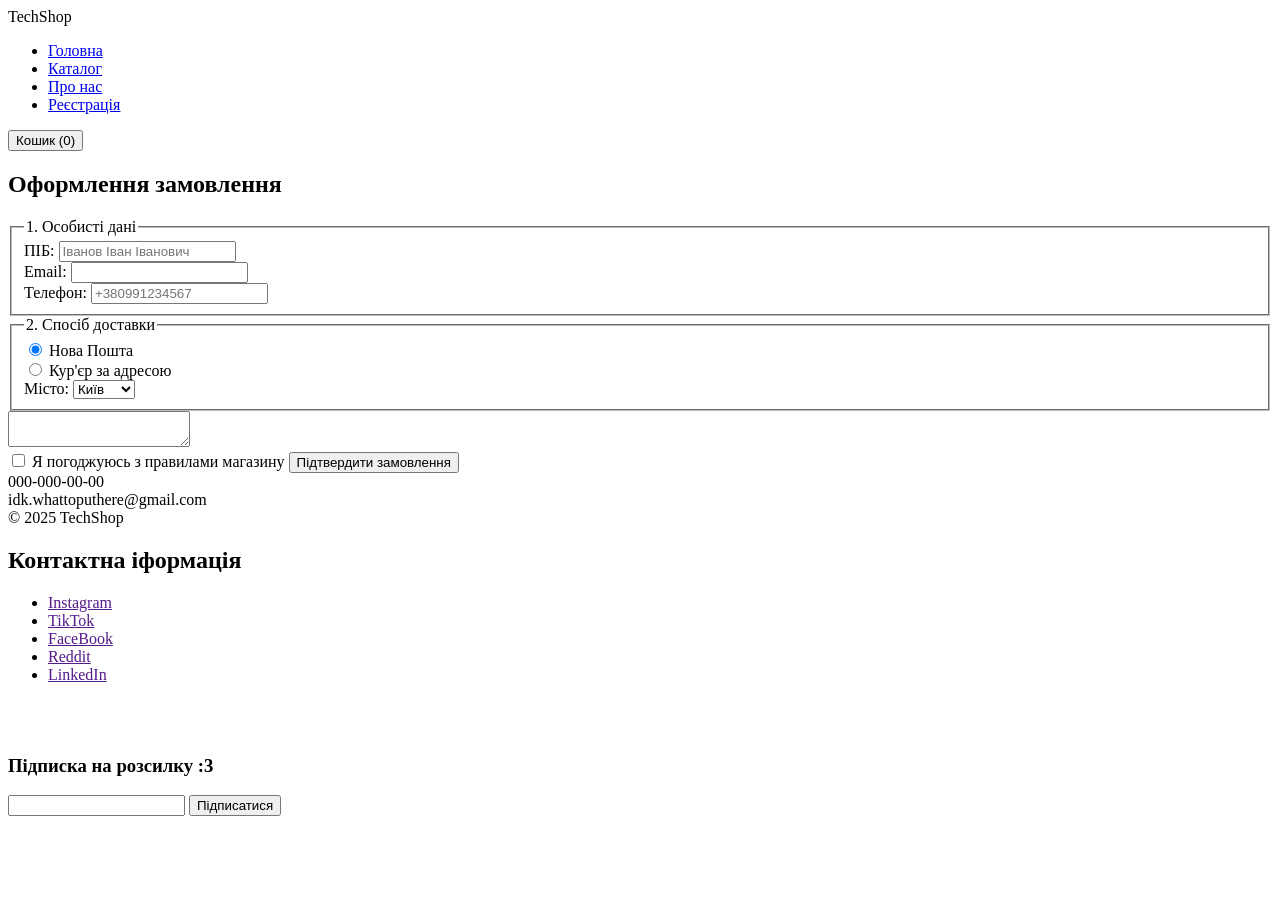
==== checkout.html @ 02743cd8 "lab6_updt" ====
<!DOCTYPE html>
<html lang="en">
<head>
    <meta charset="UTF-8">
    <meta name="viewport" content="width=device-width, initial-scale=1.0">
    <title>TechShop - Магазин гаджетів</title>
    
    <link rel="preconnect" href="https://fonts.googleapis.com">
    <link rel="preconnect" href="https://fonts.gstatic.com" crossorigin>
    <link href="https://fonts.googleapis.com/css2?family=Inter:wght@400;600;700&display=swap" rel="stylesheet">
    
    <link rel="stylesheet" href="./assets/css/style.css">
</head>

<body>
<header class="header">
  <div class="logo">TechShop</div>
       
  <nav class="main-nav">
    <ul class="nav-list">
      <li><a href="./index.html">Головна</a></li>
      <li><a href="#">Каталог</a></li>
      <li><a href="#">Про нас</a></li>
      <li><a href="#">Реєстрація</a></li>
    </ul>
  </nav>

  <div class="user-actions">
    <button class="btn btn-cart">Кошик (0)</button>
  </div>
</header>

<main>
    <h2>Оформлення замовлення</h2>

    <form action="#" method="POST" class="checkout-form">
<!-- Блок 1: Особисті дані -->   
<fieldset>
    <legend>1. Особисті дані</legend>
    <div class="form-group">
      <label for="fullName">ПІБ:</label>
      <input
        type="text"
        id="fullName"
        name="fullName"
        required
        placeholder="Іванов Іван Іванович"
      />
    </div>


    <div class="form-group">
      <label for="email">Email:</label>
      <input type="email" id="email" name="email" required />
    </div>
    <div class="form-group">
      <label for="phone">Телефон:</label>
      <!-- Валідація на 10-12 цифр + код країни -->
      <input
        type="tel"
        id="phone"
        name="phone"
        pattern="[\+]\d{2}\d{10}"
        placeholder="+380991234567"
        required
        title="Формат: +380XXXXXXXXX"
      />
    </div>
  </fieldset>

<!-- Блок 2: Доставка-->   
    <fieldset>
        <legend>2. Спосіб доставки</legend>
        <div class="form-radio">
        <input
            type="radio"
            id="deliveryNova"
            name="delivery"
            value="nova_poshta"
            checked
        />
        <label for="deliveryNova">Нова Пошта</label>
        </div>
        <div class="form-radio">
        <input
            type="radio"
            id="deliveryCourier"
            name="delivery"
            value="courier"
        />
        <label for="deliveryCourier">Кур'єр за адресою</label>
        </div>
    
        <div class="form-group">
        <label for="city">Місто:</label>
        <select id="city" name="city">
            <option value="kyiv">Київ</option>
            <option value="lviv">Львів</option>
            <option value="odesa">Одеса</option>
        </select>
        </div>
    </fieldset>

<!-- Блок 3: Коментар та згода -->   
    <textarea>
    </textarea>

    <br>
    <label>
      <input type="checkbox" required> Я погоджуюсь з правилами магазину</input>
    </label>
    
    <button type="submit" class="btn btn-primary">Підтвердити замовлення</button>

</main>





<footer>
    000-000-00-00 <br>
    idk.whattoputhere@gmail.com <br>
    &copy; 2025 TechShop


    <section>
        <h2 id = "ci">Контактна іформація</h2>
    </section>
    <nav>
      <ul>
        <li><a href="">Instagram</a></li>
        <li><a href="">TikTok</a></li>
        <li><a href="">FaceBook</a></li>
        <li><a href="">Reddit</a></li>
        <li><a href="">LinkedIn</a></li>
      </ul>
    </nav>
    <br><br>
    <form action="#">
        <h3>Підписка на розсилку :3</h3>
        <input type="email">
        <button>Підписатися</button>
    </form>
    <br><br>
</footer>

</body>

</html>
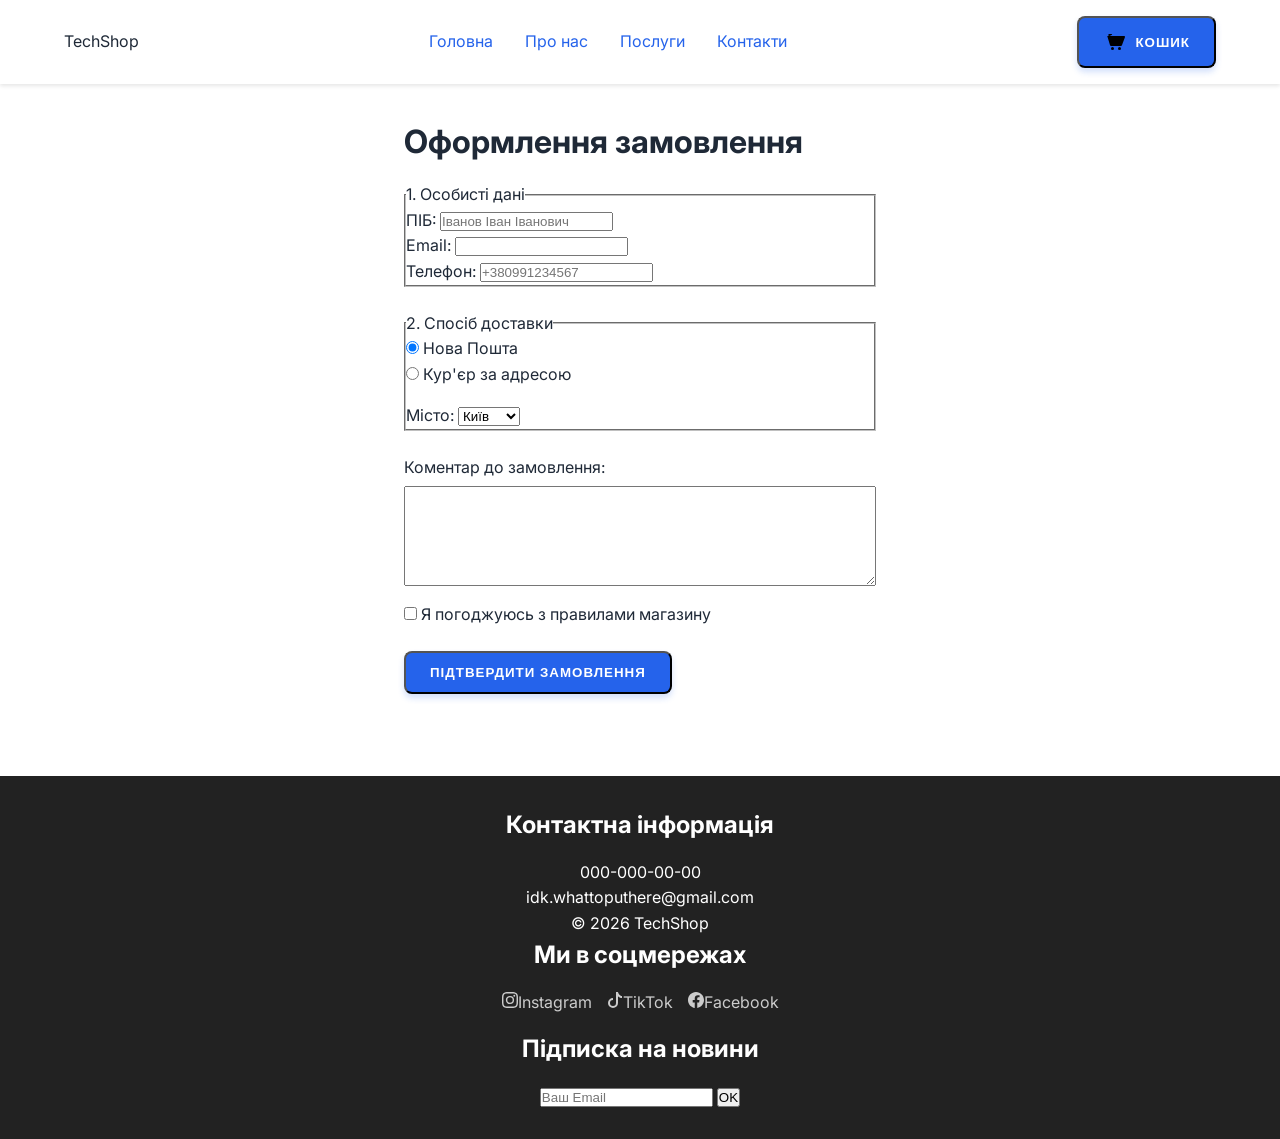
==== commit 9d34defc: "Add inline SVGs and refine mobile responsive view" ====
--- a/checkout.html
+++ b/checkout.html
@@ -1,150 +1,138 @@
 <!DOCTYPE html>
-<html lang="en">
+<html lang="uk">
 <head>
     <meta charset="UTF-8">
     <meta name="viewport" content="width=device-width, initial-scale=1.0">
-    <title>TechShop - Магазин гаджетів</title>
-    
+    <title>TechShop - Оформлення замовлення</title>
     <link rel="preconnect" href="https://fonts.googleapis.com">
     <link rel="preconnect" href="https://fonts.gstatic.com" crossorigin>
     <link href="https://fonts.googleapis.com/css2?family=Inter:wght@400;600;700&display=swap" rel="stylesheet">
-    
-    <link rel="stylesheet" href="./assets/css/style.css">
+    <link rel="stylesheet" href="assets/css/normalize.css">
+    <link rel="stylesheet" href="assets/css/style.css">
 </head>
+<body>
 
-<body>
 <header class="header">
-  <div class="logo">TechShop</div>
-       
-  <nav class="main-nav">
-    <ul class="nav-list">
-      <li><a href="./index.html">Головна</a></li>
-      <li><a href="#">Каталог</a></li>
-      <li><a href="#">Про нас</a></li>
-      <li><a href="#">Реєстрація</a></li>
-    </ul>
-  </nav>
+    <div class="logo">TechShop</div>
 
-  <div class="user-actions">
-    <button class="btn btn-cart">Кошик (0)</button>
-  </div>
+    <button class="menu-toggle" aria-label="Відкрити меню">
+        <svg viewBox="0 0 100 80" width="40" height="40">
+            <rect width="100" height="20" rx="10"></rect>
+            <rect y="30" width="100" height="20" rx="10"></rect>
+            <rect y="60" width="100" height="20" rx="10"></rect>
+        </svg>
+    </button>
+
+    <nav class="main-nav">
+        <ul>
+            <li><a href="index.html">Головна</a></li>
+            <li><a href="#">Про нас</a></li>
+            <li><a href="#">Послуги</a></li>
+            <li><a href="#">Контакти</a></li>
+        </ul>
+    </nav>
+
+    <div class="user-actions">
+        <button class="btn btn-cart">
+            <svg width="24" height="24" viewBox="0 0 24 24">
+                <circle cx="16.5" cy="18.5" r="1.5"/>
+                <circle cx="9.5" cy="18.5" r="1.5"/>
+                <path d="M18 16H8a1 1 0 0 1-.958-.713L4.256 6h2a1 1 0 0 1 0-2h2a1 1 0 0 1 .958.713L6.344 6H21a1 1 0 0 1 .937 1.352l-3 8A1 1 0 0 1 18 16z"/>
+            </svg>
+            Кошик
+        </button>
+    </div>
 </header>
 
-<main>
-    <h2>Оформлення замовлення</h2>
+<main class="page-layout" style="display: block; max-width: 600px; margin: 0 auto;">
+    <h1>Оформлення замовлення</h1>
 
     <form action="#" method="POST" class="checkout-form">
-<!-- Блок 1: Особисті дані -->   
-<fieldset>
-    <legend>1. Особисті дані</legend>
-    <div class="form-group">
-      <label for="fullName">ПІБ:</label>
-      <input
-        type="text"
-        id="fullName"
-        name="fullName"
-        required
-        placeholder="Іванов Іван Іванович"
-      />
-    </div>
+        <fieldset>
+            <legend>1. Особисті дані</legend>
+            <div class="form-group">
+                <label for="fullName">ПІБ:</label>
+                <input type="text" id="fullName" name="fullName" required placeholder="Іванов Іван Іванович">
+            </div>
 
+            <div class="form-group">
+                <label for="email">Email:</label>
+                <input type="email" id="email" name="email" required>
+            </div>
 
-    <div class="form-group">
-      <label for="email">Email:</label>
-      <input type="email" id="email" name="email" required />
-    </div>
-    <div class="form-group">
-      <label for="phone">Телефон:</label>
-      <!-- Валідація на 10-12 цифр + код країни -->
-      <input
-        type="tel"
-        id="phone"
-        name="phone"
-        pattern="[\+]\d{2}\d{10}"
-        placeholder="+380991234567"
-        required
-        title="Формат: +380XXXXXXXXX"
-      />
-    </div>
-  </fieldset>
+            <div class="form-group">
+                <label for="phone">Телефон:</label>
+                <input type="tel" id="phone" name="phone" pattern="[\+]\d{2}\d{10}" placeholder="+380991234567" required title="Формат: +380XXXXXXXXX">
+            </div>
+        </fieldset>
 
-<!-- Блок 2: Доставка-->   
-    <fieldset>
-        <legend>2. Спосіб доставки</legend>
-        <div class="form-radio">
-        <input
-            type="radio"
-            id="deliveryNova"
-            name="delivery"
-            value="nova_poshta"
-            checked
-        />
-        <label for="deliveryNova">Нова Пошта</label>
+        <fieldset style="margin-top: 1.5rem;">
+            <legend>2. Спосіб доставки</legend>
+            <div class="form-radio">
+                <input type="radio" id="deliveryNova" name="delivery" value="nova_poshta" checked>
+                <label for="deliveryNova">Нова Пошта</label>
+            </div>
+            <div class="form-radio">
+                <input type="radio" id="deliveryCourier" name="delivery" value="courier">
+                <label for="deliveryCourier">Кур'єр за адресою</label>
+            </div>
+        
+            <div class="form-group" style="margin-top: 1rem;">
+                <label for="city">Місто:</label>
+                <select id="city" name="city">
+                    <option value="kyiv">Київ</option>
+                    <option value="lviv">Львів</option>
+                    <option value="odesa">Одеса</option>
+                </select>
+            </div>
+        </fieldset>
+
+        <div style="margin-top: 1.5rem;">
+            <label>Коментар до замовлення:</label>
+            <textarea style="width: 100%; height: 100px; display: block; margin-top: 5px;"></textarea>
         </div>
-        <div class="form-radio">
-        <input
-            type="radio"
-            id="deliveryCourier"
-            name="delivery"
-            value="courier"
-        />
-        <label for="deliveryCourier">Кур'єр за адресою</label>
+
+        <div style="margin-top: 1rem;">
+            <label>
+                <input type="checkbox" required> Я погоджуюсь з правилами магазину
+            </label>
         </div>
-    
-        <div class="form-group">
-        <label for="city">Місто:</label>
-        <select id="city" name="city">
-            <option value="kyiv">Київ</option>
-            <option value="lviv">Львів</option>
-            <option value="odesa">Одеса</option>
-        </select>
-        </div>
-    </fieldset>
 
-<!-- Блок 3: Коментар та згода -->   
-    <textarea>
-    </textarea>
-
-    <br>
-    <label>
-      <input type="checkbox" required> Я погоджуюсь з правилами магазину</input>
-    </label>
-    
-    <button type="submit" class="btn btn-primary">Підтвердити замовлення</button>
-
+        <button type="submit" class="btn" style="margin-top: 1.5rem;">Підтвердити замовлення</button>
+    </form>
 </main>
 
+<footer>
+    <div class="footer-container">
+        
+        <div class="footer-section">
+            <h2>Контактна інформація</h2>
+            <p class="footer-phone">000-000-00-00</p>
+            <p class="footer-email">idk.whattoputhere@gmail.com</p>
+            <p class="footer-copy">&copy; 2026 TechShop</p>
+        </div>
 
+        <div class="footer-section">
+            <h2>Ми в соцмережах</h2>
+            <nav>
+                <ul class="social-links">
+                    <li><a href="#"><svg xmlns="http://www.w3.org/2000/svg" width="16" height="16" fill="currentColor" class="bi bi-instagram" viewBox="0 0 16 16"><path d="M8 0C5.829 0 5.556.01 4.703.048 3.85.088 3.269.222 2.76.42a3.9 3.9 0 0 0-1.417.923A3.9 3.9 0 0 0 .42 2.76C.222 3.268.087 3.85.048 4.7.01 5.555 0 5.827 0 8.001c0 2.172.01 2.444.048 3.297.04.852.174 1.433.372 1.942.205.526.478.972.923 1.417.444.445.89.719 1.416.923.51.198 1.09.333 1.942.372C5.555 15.99 5.827 16 8 16s2.444-.01 3.298-.048c.851-.04 1.434-.174 1.943-.372a3.9 3.9 0 0 0 1.416-.923c.445-.445.718-.891.923-1.417.197-.509.332-1.09.372-1.942C15.99 10.445 16 10.173 16 8s-.01-2.445-.048-3.299c-.04-.851-.175-1.433-.372-1.941a3.9 3.9 0 0 0-.923-1.417A3.9 3.9 0 0 0 13.24.42c-.51-.198-1.092-.333-1.943-.372C10.443.01 10.172 0 7.998 0zm-.717 1.442h.718c2.136 0 2.389.007 3.232.046.78.035 1.204.166 1.486.275.373.145.64.319.92.599s.453.546.598.92c.11.281.24.705.275 1.485.039.843.047 1.096.047 3.231s-.008 2.389-.047 3.232c-.035.78-.166 1.203-.275 1.485a2.5 2.5 0 0 1-.599.919c-.28.28-.546.453-.92.598-.28.11-.704.24-1.485.276-.843.038-1.096.047-3.232.047s-2.39-.009-3.233-.047c-.78-.036-1.203-.166-1.485-.276a2.5 2.5 0 0 1-.92-.598 2.5 2.5 0 0 1-.6-.92c-.109-.281-.24-.705-.275-1.485-.038-.843-.046-1.096-.046-3.233s.008-2.388.046-3.231c.036-.78.166-1.204.276-1.486.145-.373.319-.64.599-.92s.546-.453.92-.598c.282-.11.705-.24 1.485-.276.738-.034 1.024-.044 2.515-.045zm4.988 1.328a.96.96 0 1 0 0 1.92.96.96 0 0 0 0-1.92m-4.27 1.122a4.109 4.109 0 1 0 0 8.217 4.109 4.109 0 0 0 0-8.217m0 1.441a2.667 2.667 0 1 1 0 5.334 2.667 2.667 0 0 1 0-5.334"/></svg>Instagram</a></li>
+                    <li><a href="#"><svg xmlns="http://www.w3.org/2000/svg" width="16" height="16" fill="currentColor" class="bi bi-tiktok" viewBox="0 0 16 16"><path d="M9 0h1.98c.144.715.54 1.617 1.235 2.512C12.895 3.389 13.797 4 15 4v2c-1.753 0-3.07-.814-4-1.829V11a5 5 0 1 1-5-5v2a3 3 0 1 0 3 3z"/></svg>TikTok</a></li>
+                    <li><a href="#"><svg xmlns="http://www.w3.org/2000/svg" width="16" height="16" fill="currentColor" class="bi bi-facebook" viewBox="0 0 16 16"><path d="M16 8.049c0-4.446-3.582-8.05-8-8.05C3.58 0-.002 3.603-.002 8.05c0 4.017 2.926 7.347 6.75 7.951v-5.625h-2.03V8.05H6.75V6.275c0-2.017 1.195-3.131 3.022-3.131.876 0 1.791.157 1.791.157v1.98h-1.009c-.993 0-1.303.621-1.303 1.258v1.51h2.218l-.354 2.326H9.25V16c3.824-.604 6.75-3.934 6.75-7.951"/></svg>Facebook</a></li>
+                </ul>
+            </nav>
+        </div>
 
+        <div class="footer-section">
+            <h2>Підписка на новини</h2>
+            <form class="footer-form">
+                <input type="email" placeholder="Ваш Email" aria-label="Email для підписки">
+                <button type="submit">OK</button>
+            </form>
+        </div>
 
-
-<footer>
-    000-000-00-00 <br>
-    idk.whattoputhere@gmail.com <br>
-    &copy; 2025 TechShop
-
-
-    <section>
-        <h2 id = "ci">Контактна іформація</h2>
-    </section>
-    <nav>
-      <ul>
-        <li><a href="">Instagram</a></li>
-        <li><a href="">TikTok</a></li>
-        <li><a href="">FaceBook</a></li>
-        <li><a href="">Reddit</a></li>
-        <li><a href="">LinkedIn</a></li>
-      </ul>
-    </nav>
-    <br><br>
-    <form action="#">
-        <h3>Підписка на розсилку :3</h3>
-        <input type="email">
-        <button>Підписатися</button>
-    </form>
-    <br><br>
+    </div>
 </footer>
 
 </body>
-
 </html>
--- a/assets/css/style.css
+++ b/assets/css/style.css
@@ -0,0 +1,243 @@
+* {
+  margin: 0;
+  padding: 0;
+  box-sizing: border-box;
+}
+
+:root {
+  --primary-color: #2563eb;
+  --primary-hover: #1d4ed8;
+  --accent-color: #f59e0b;
+  --text-dark: #1f2937;
+  --text-light: #6b7280;
+  --bg-color: #ffffff;
+  --font-main: "Inter", sans-serif;
+}
+
+body {
+  font-family: var(--font-main);
+  background-color: var(--bg-color);
+  color: var(--text-dark);
+  line-height: 1.6;
+  font-size: 16px;
+}
+
+h1, h2, h3 {
+  margin-bottom: 15px;
+  font-weight: 700;
+}
+
+a {
+  text-decoration: none;
+  color: var(--primary-color);
+}
+
+a:hover {
+  color: var(--primary-hover);
+}
+
+.btn {
+  display: inline-block;
+  padding: 12px 24px;
+  background-color: var(--primary-color);
+  color: white;
+  border-radius: 8px;
+  font-weight: 600;
+  text-transform: uppercase;
+  letter-spacing: 1px;
+  transition: all 0.3s ease;
+  box-shadow: 0 4px 6px rgba(37, 99, 235, 0.2);
+}
+
+.btn:hover {
+  background-color: var(--primary-hover);
+  transform: translateY(-2px);
+  box-shadow: 0 6px 12px rgba(37, 99, 235, 0.3);
+}
+
+.btn-buy {
+  background-color: var(--primary-color);
+  color: white;
+  border: none;
+  border-radius: 6px;
+  padding: 8px 16px;
+  font-weight: 600;
+  cursor: pointer;
+  transition: background-color 0.2s ease;
+}
+
+.btn-buy:hover {
+  background-color: var(--primary-hover);
+}
+
+.btn-cart {
+  display: flex;
+  align-items: center;
+  gap: 0.5rem;
+}
+
+.hero {
+  height: 60vh;
+  background-image: linear-gradient(rgba(0,0,0,0.5), rgba(0,0,0,0.5)),
+    url('https://plus.unsplash.com/premium_photo-1774198102384-31b465599e45');
+  background-size: cover;
+  background-position: center;
+  display: flex;
+  flex-direction: column;
+  justify-content: center;
+  align-items: center;
+  text-align: center;
+  color: white;
+  grid-column: 1 / -1;
+}
+
+.hero h1 {
+  font-size: 3rem;
+  text-shadow: 2px 2px 4px rgba(0,0,0,0.5);
+}
+
+.header {
+  display: flex;
+  justify-content: space-between;
+  align-items: center;
+  padding: 1rem 5%;
+  background-color: var(--bg-color);
+  box-shadow: 0 2px 4px rgba(0,0,0,0.1);
+  position: relative;
+}
+
+.main-nav ul {
+  display: flex;
+  gap: 2rem;
+  list-style: none;
+}
+
+.social-links a:hover svg {
+  fill: var(--primary-hover);
+}
+
+.products-grid {
+  display: grid;
+  grid-template-columns: repeat(auto-fill, minmax(280px, 1fr));
+  gap: 2rem;
+}
+
+.products-card {
+  display: flex;
+  flex-direction: column;
+  position: relative; 
+}
+
+
+.product-footer {
+  display: flex;
+  justify-content: space-between; 
+  align-items: center;            
+  margin-top: auto;               
+  padding-top: 1rem;
+}
+
+.product-badge {
+  display: inline-block;
+  width: fit-content;
+  padding: 4px 10px;
+  font-size: 12px;
+  font-weight: 600;
+  border-radius: 4px;
+  margin-bottom: 0.5rem;
+  text-transform: uppercase;
+}
+
+.badge-new {
+  background-color: rgba(37, 99, 235, 0.1); 
+  color: var(--primary-color);
+}
+
+.badge-hot {
+  background-color: rgba(245, 158, 11, 0.1); 
+  color: var(--accent-color);
+}
+
+
+.page-layout {
+  display: grid;
+  grid-template-columns: 250px 1fr;
+  gap: 2rem;
+  padding: 2rem 5%;
+}
+
+.sidebar {
+  background-color: #f9fafb; 
+  border: 1px solid #e5e7eb;  
+  padding: 1.5rem;
+  border-radius: 12px;
+  height: fit-content;
+}
+
+.sidebar h3 {
+  font-size: 1.1rem;
+  color: var(--text-dark);
+  border-bottom: 2px solid var(--primary-color);
+  padding-bottom: 4px;
+  margin-bottom: 10px;
+}
+
+.menu-toggle {
+  display: none;      
+  background: none;   
+  border: none;       
+  outline: none;      
+  cursor: pointer;
+  padding: 0;         
+}
+
+.menu-toggle svg rect {
+  fill: black;
+}
+
+@media screen and (max-width: 768px) {
+  .header {
+    flex-direction: row;
+  }
+
+  .menu-toggle {
+    display: flex;       
+    align-items: center; 
+  }
+
+  .main-nav ul {
+    display: none; 
+  }
+
+  .page-layout {
+    grid-template-columns: 1fr;
+    padding: 1rem;
+  }
+
+  h2 {
+    font-size: 1.5rem;
+  }
+}
+
+
+footer {
+  background-color: #222; 
+  color: white;           
+  padding: 30px 10px;     
+  text-align: center;     
+  margin-top: 50px;       
+}
+
+.social-links {
+  list-style: none;
+  padding: 0;
+  display: flex;
+  justify-content: center;
+  gap: 15px; 
+  margin: 15px 0;
+}
+
+.social-links a {
+  color: #ccc;
+  text-decoration: none;
+}
